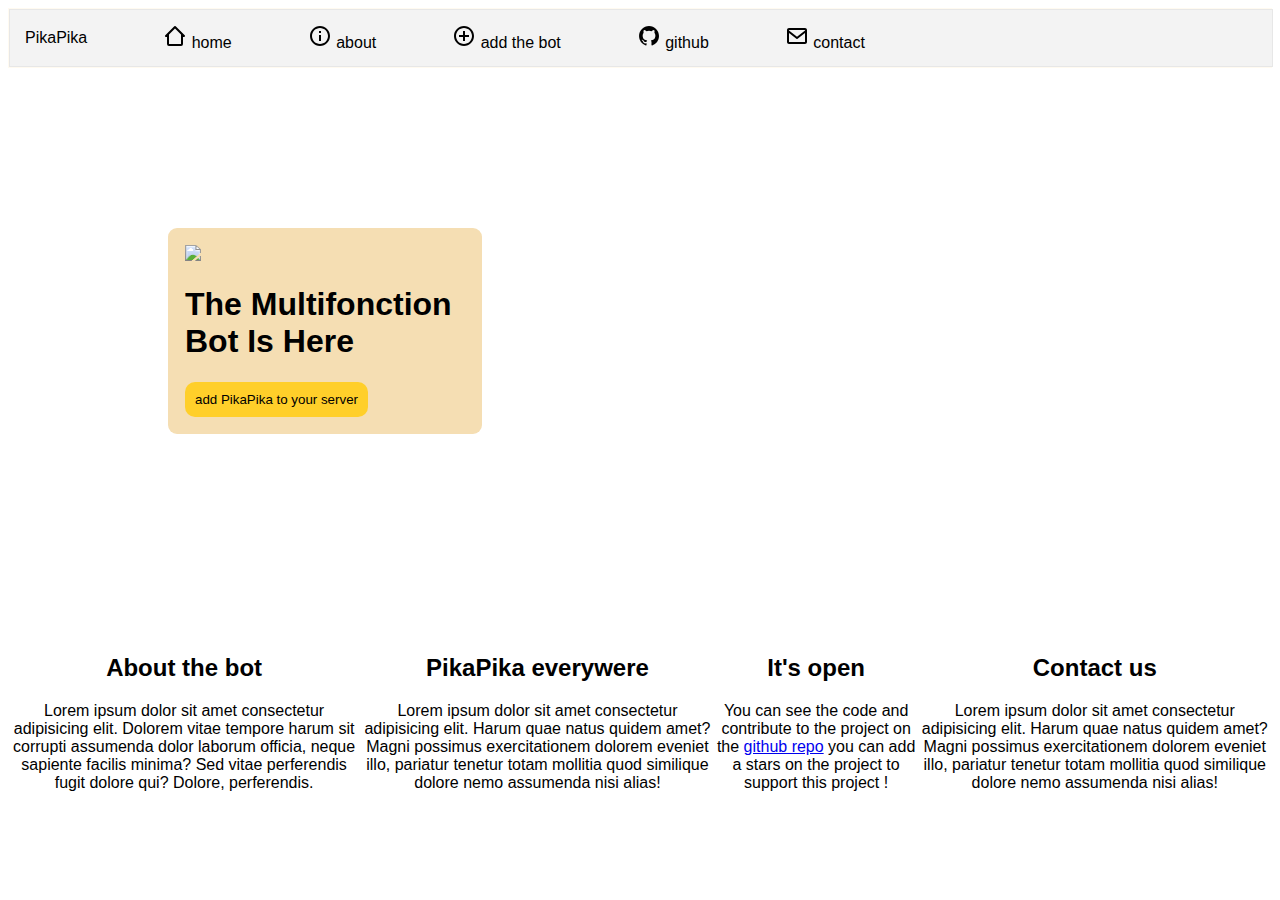
==== index.html @ 06b688c4 "*" ====
<!DOCTYPE html>
<html lang="en">
<head>
    <meta charset="UTF-8">
    <meta http-equiv="X-UA-Compatible" content="IE=edge">
    <meta name="viewport" content="width=device-width, initial-scale=1.0">
    <title>PikaPika Bot</title>
    <link rel="icon" href="assets/img/logo.webp">

    <link href="https://fonts.googleapis.com/css?family=Open+Sans:300,300i,400,400i,600,600i,700,700i|Raleway:300,300i,400,400i,500,500i,600,600i,700,700i|Poppins:300,300i,400,400i,500,500i,600,600i,700,700i" rel="stylesheet">
    <link rel="stylesheet" href="assets/css/style.css">
    <link rel="stylesheet" href="assets/css/breackpoint/index.css">
    <link rel="stylesheet" href="assets/css/navbar.css">
    <link rel="stylesheet" href="assets/css/breackpoint/navbar.css">
</head>
<body>
    <header>
        <nav>
            <div>
                <ul>
                    <li class="name">
                        <a href="index.html">
                            <span>PikaPika</span>
                        </a>
                    </li>
                    <li>
                        <a href="index.html">
                            <svg xmlns="http://www.w3.org/2000/svg" width="24" height="24" viewBox="0 0 24 24" style="fill: rgba(0, 0, 0, 1);transform: ;msFilter:;">
                                <path d="M12.71 2.29a1 1 0 0 0-1.42 0l-9 9a1 1 0 0 0 0 1.42A1 1 0 0 0 3 13h1v7a2 2 0 0 0 2 2h12a2 2 0 0 0 2-2v-7h1a1 1 0 0 0 1-1 1 1 0 0 0-.29-.71zM6 20v-9.59l6-6 6 6V20z"></path>
                            </svg>
                            <span class="btn-nav">home</span>
                        </a>
                    </li>
                    <li>
                        <a href="#about">
                            <svg xmlns="http://www.w3.org/2000/svg" width="24" height="24" viewBox="0 0 24 24" style="fill: rgba(0, 0, 0, 1);transform: ;msFilter:;">
                                <path d="M12 2C6.486 2 2 6.486 2 12s4.486 10 10 10 10-4.486 10-10S17.514 2 12 2zm0 18c-4.411 0-8-3.589-8-8s3.589-8 8-8 8 3.589 8 8-3.589 8-8 8z"></path>
                                <path d="M11 11h2v6h-2zm0-4h2v2h-2z"></path>
                            </svg>
                            <span class="btn-nav">about</span>
                        </a>
                    </li>
                    <li>
                        <a href="https://discord.com/oauth2/authorize?client_id=851741312164298752&permissions=8&scope=bot">
                            <svg xmlns="http://www.w3.org/2000/svg" width="24" height="24" viewBox="0 0 24 24" style="fill: rgba(0, 0, 0, 1);transform: ;msFilter:;">
                                <path d="M13 7h-2v4H7v2h4v4h2v-4h4v-2h-4z"></path>
                                <path d="M12 2C6.486 2 2 6.486 2 12s4.486 10 10 10 10-4.486 10-10S17.514 2 12 2zm0 18c-4.411 0-8-3.589-8-8s3.589-8 8-8 8 3.589 8 8-3.589 8-8 8z"></path>
                            </svg>
                            <span class="btn-nav">add the bot</span>
                        </a>
                    </li>
                    <li>
                        <a href="https://github.com/Zerbaib/BotDiscordTemplateDev">
                            <svg xmlns="http://www.w3.org/2000/svg" width="24" height="24" viewBox="0 0 24 24" style="fill: rgba(0, 0, 0, 1);transform: ;msFilter:;">
                                <path fill-rule="evenodd" clip-rule="evenodd" d="M12.026 2c-5.509 0-9.974 4.465-9.974 9.974 0 4.406 2.857 8.145 6.821 9.465.499.09.679-.217.679-.481 0-.237-.008-.865-.011-1.696-2.775.602-3.361-1.338-3.361-1.338-.452-1.152-1.107-1.459-1.107-1.459-.905-.619.069-.605.069-.605 1.002.07 1.527 1.028 1.527 1.028.89 1.524 2.336 1.084 2.902.829.091-.645.351-1.085.635-1.334-2.214-.251-4.542-1.107-4.542-4.93 0-1.087.389-1.979 1.024-2.675-.101-.253-.446-1.268.099-2.64 0 0 .837-.269 2.742 1.021a9.582 9.582 0 0 1 2.496-.336 9.554 9.554 0 0 1 2.496.336c1.906-1.291 2.742-1.021 2.742-1.021.545 1.372.203 2.387.099 2.64.64.696 1.024 1.587 1.024 2.675 0 3.833-2.33 4.675-4.552 4.922.355.308.675.916.675 1.846 0 1.334-.012 2.41-.012 2.737 0 .267.178.577.687.479C19.146 20.115 22 16.379 22 11.974 22 6.465 17.535 2 12.026 2z"></path>
                            </svg>
                            <span class="btn-nav">github</span>
                        </a>
                    </li>
                    <li>
                        <a href="contact.html">
                            <svg xmlns="http://www.w3.org/2000/svg" width="24" height="24" viewBox="0 0 24 24" style="fill: rgba(0, 0, 0, 1);transform: ;msFilter:;">
                                <path d="M20 4H4c-1.103 0-2 .897-2 2v12c0 1.103.897 2 2 2h16c1.103 0 2-.897 2-2V6c0-1.103-.897-2-2-2zm0 2v.511l-8 6.223-8-6.222V6h16zM4 18V9.044l7.386 5.745a.994.994 0 0 0 1.228 0L20 9.044 20.002 18H4z"></path>
                            </svg>
                            <span class="btn-nav">contact</span>
                        </a>
                    </li>
                </ul>
            </div>
        </nav>
    </header>

    <section id="home" class="home">
        <div class="card_pika">
            <img id="" src="assets/img/logo.webp">
            <h1>The Multifonction Bot Is Here</h1>
            <a href="https://discord.com/api/oauth2/authorize?client_id=851741312164298752&permissions=8&scope=bot">
                <button class="btnadd">add PikaPika to your server</button>
            </a>
        </div>
    </section>

    <main class="article">
        <section id="about">
            <h2>About the bot</h2>
            <p>Lorem ipsum dolor sit amet consectetur adipisicing elit. Dolorem vitae tempore harum sit corrupti assumenda dolor laborum officia, neque sapiente facilis minima? Sed vitae perferendis fugit dolore qui? Dolore, perferendis.</p>
        </section>
        <section id="add">
            <h2>PikaPika  everywere</h2>
            <p>Lorem ipsum dolor sit amet consectetur adipisicing elit. Harum quae natus quidem amet? Magni possimus exercitationem dolorem eveniet illo, pariatur tenetur totam mollitia quod similique dolore nemo assumenda nisi alias!</p>
        </section>
        <section id="github">
            <h2>It's open</h2>
            <p>You can see the code and contribute to the project on the <a href="https://github.com/Zerbaib/BotDiscordTemplateDev">github repo</a> you can add a stars on the project to support this project !</p>
        </section>
        <section id="contact">
            <h2>Contact us</h2>
            <p>Lorem ipsum dolor sit amet consectetur adipisicing elit. Harum quae natus quidem amet? Magni possimus exercitationem dolorem eveniet illo, pariatur tenetur totam mollitia quod similique dolore nemo assumenda nisi alias!</p>
        </section>
    </main>

    <footer>
    </footer>
</body>
</html>
---- assets/css/style.css ----
* {
    font-family: Arial, Helvetica, sans-serif;
}

header nav a {
    padding-left: 10px;
}

.navbar-nav mr-auto {
    list-style-type: none;
    margin: 0px;
    padding: 5px;
}

.navbar-nav mr-auto li {
    padding-left: 10px;
}

.home {
    padding-top: 10rem;
    padding-left: 10rem;
    padding-right: 34rem;
}

.home a {
    color: black;
    text-decoration: none;
}

.home h1 img {
    padding-bottom: 10px;
}

main {
    padding-top: 15rem;
    display: flex;
    align-items: center;
    justify-content: space-around;
    text-align: center;
}

.btnadd{
background: #ffcf2a;
border: none;
padding: 10px;
border-radius: 10px;
}

.card_pika{ 
    background-color: wheat;
    color: black;
    padding: 17px;
    border-radius: 9px;
    width: 50%;
}

nav {
    background-color: floralwhite;
    padding: 1px;
}

nav div ul li a {
    text-decoration: none;
    color: black;
}

nav div ul{
    display: flex;
    list-style-type : none;
}

nav div ul li {
    text-align: center;
    display : inline-block;
    width : 33;
}

nav div ul li {
    padding-left: 50px;
}

.name {
    text-align: center;
    padding-left: 0px;
    padding-top: 10px;
}
---- assets/css/breackpoint/index.css ----
@media (max-width: 1440px){
    .article {
        padding-top: 200px;
    }
}

@media (max-width: 1024px){
    .card_pika {
        width: 400px;
    }
    .home {
        padding-left: 100px;
        padding-top: 20px;
    }
    .article {
        padding-top: 200px;
    }
}

@media (max-width: 768px) {
    .home {
        padding-left: 70px;
        padding-top: 10px;
    }
    .card_pika {
        width: 300px;
    }
    .article {
        display: block;
        padding-top: 0px;
        padding-right: auto;
    }
}

@media (max-width: 425px) {
    .home {
        padding-left: 97px;
        padding-top: 10px;
    }
    .card_pika {
        width: 170px;
    }
}

@media (max-width: 375px) {
    .home {
        padding-left: 80px;
        padding-top: 10px;
    }
    .card_pika {
        width: 160px;
    }
}

@media (max-width: 320px) {
    .home {
        padding-left: 65px;
        padding-top: 10px;
    }
    .card_pika {
        width: 150px;
    }
}
---- assets/css/navbar.css ----
ul {
    list-style-type: none;
    margin: 0;
    padding: 0;
    overflow: hidden;
}

ul {
    border: 1px solid #e7e7e7;
    background-color: #f3f3f3;
}

ul {
    top: 0;
    left: 0;
    width: 100%;
}

li {
    float: left;
}

li a {
    display: block;
    text-align: center;
    padding: 14px 16px;
    text-decoration: none;
    color: black;
}

li a:hover {
    background-color: #6767;
}

.name {
    padding-top: 5px;
    padding-left: 5px;
}
---- assets/css/breackpoint/navbar.css ----
@media (max-width: 1440px){}

@media (max-width: 1024px){}

@media (max-width: 768px) {}

@media (max-width: 425px) {}

@media (max-width: 375px) {}

@media (max-width: 320px) {}
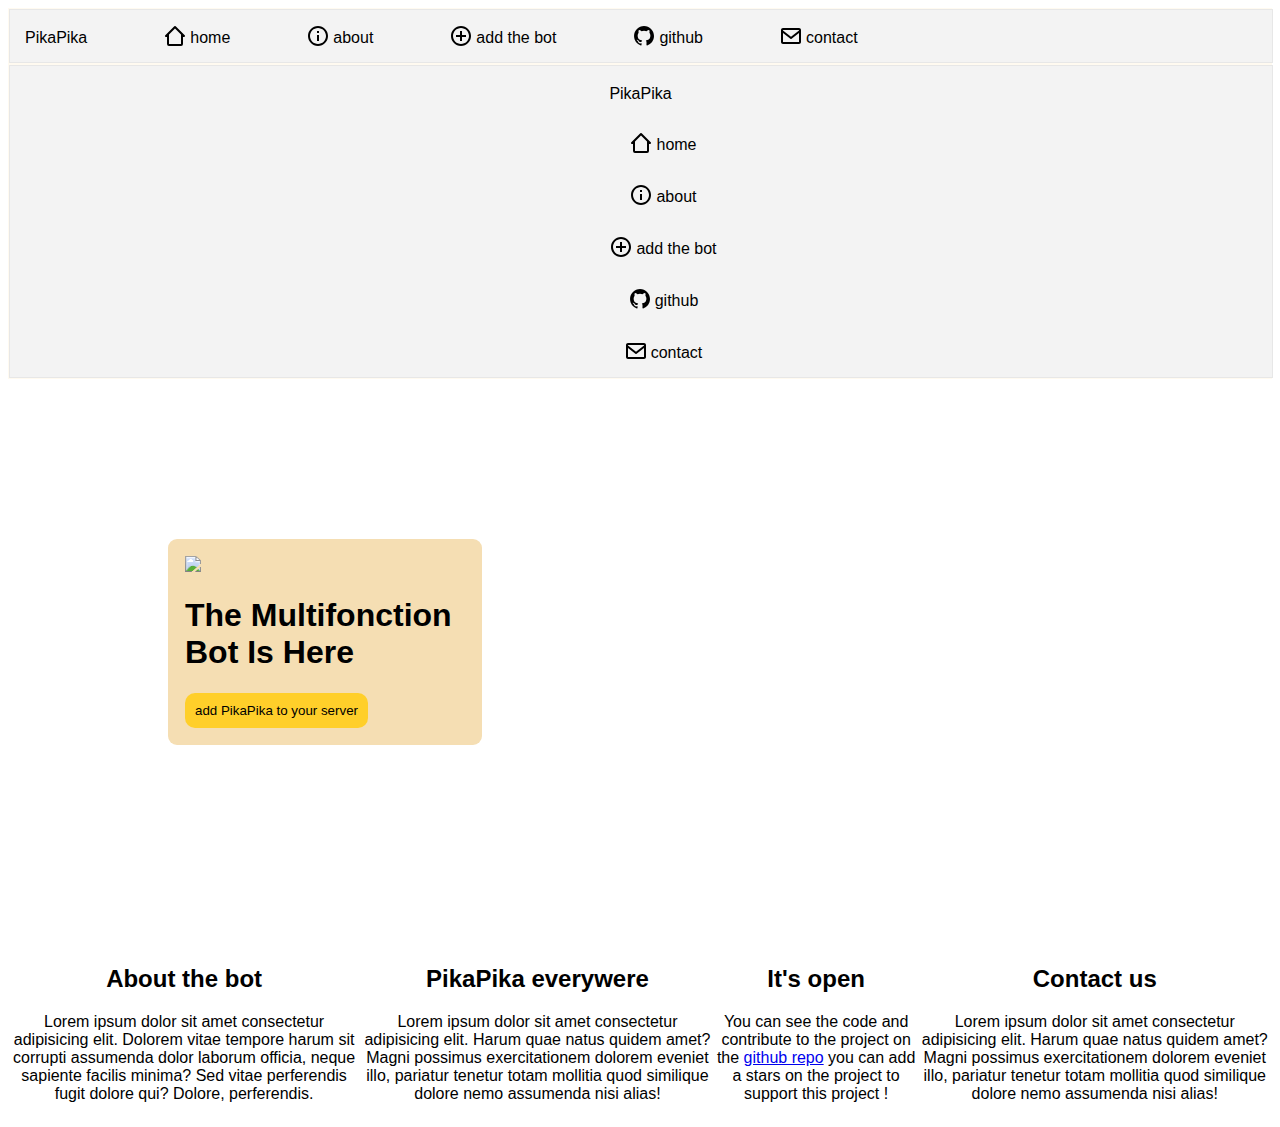
==== commit 475ccc86: "test navbar Amaury" ====
--- a/index.html
+++ b/index.html
@@ -12,11 +12,68 @@
     <link rel="stylesheet" href="assets/css/breackpoint/index.css">
     <link rel="stylesheet" href="assets/css/navbar.css">
     <link rel="stylesheet" href="assets/css/breackpoint/navbar.css">
+    <script src="main.js"></script>
 </head>
 <body>
     <header>
+        <nav class="desktop">
+            <div>
+                <ul>
+                    <li class="name">
+                        <a href="index.html">
+                            <span>PikaPika</span>
+                        </a>
+                    </li>
+                    <li>
+                        <a href="index.html">
+                            <svg xmlns="http://www.w3.org/2000/svg" width="24" height="24" viewBox="0 0 24 24" style="fill: rgba(0, 0, 0, 1);transform: ;msFilter:;">
+                                <path d="M12.71 2.29a1 1 0 0 0-1.42 0l-9 9a1 1 0 0 0 0 1.42A1 1 0 0 0 3 13h1v7a2 2 0 0 0 2 2h12a2 2 0 0 0 2-2v-7h1a1 1 0 0 0 1-1 1 1 0 0 0-.29-.71zM6 20v-9.59l6-6 6 6V20z"></path>
+                            </svg>
+                            <span class="btn-nav">home</span>
+                        </a>
+                    </li>
+                    <li>
+                        <a href="#about">
+                            <svg xmlns="http://www.w3.org/2000/svg" width="24" height="24" viewBox="0 0 24 24" style="fill: rgba(0, 0, 0, 1);transform: ;msFilter:;">
+                                <path d="M12 2C6.486 2 2 6.486 2 12s4.486 10 10 10 10-4.486 10-10S17.514 2 12 2zm0 18c-4.411 0-8-3.589-8-8s3.589-8 8-8 8 3.589 8 8-3.589 8-8 8z"></path>
+                                <path d="M11 11h2v6h-2zm0-4h2v2h-2z"></path>
+                            </svg>
+                            <span class="btn-nav">about</span>
+                        </a>
+                    </li>
+                    <li>
+                        <a href="https://discord.com/oauth2/authorize?client_id=851741312164298752&permissions=8&scope=bot">
+                            <svg xmlns="http://www.w3.org/2000/svg" width="24" height="24" viewBox="0 0 24 24" style="fill: rgba(0, 0, 0, 1);transform: ;msFilter:;">
+                                <path d="M13 7h-2v4H7v2h4v4h2v-4h4v-2h-4z"></path>
+                                <path d="M12 2C6.486 2 2 6.486 2 12s4.486 10 10 10 10-4.486 10-10S17.514 2 12 2zm0 18c-4.411 0-8-3.589-8-8s3.589-8 8-8 8 3.589 8 8-3.589 8-8 8z"></path>
+                            </svg>
+                            <span class="btn-nav">add the bot</span>
+                        </a>
+                    </li>
+                    <li>
+                        <a href="https://github.com/Zerbaib/BotDiscordTemplateDev">
+                            <svg xmlns="http://www.w3.org/2000/svg" width="24" height="24" viewBox="0 0 24 24" style="fill: rgba(0, 0, 0, 1);transform: ;msFilter:;">
+                                <path fill-rule="evenodd" clip-rule="evenodd" d="M12.026 2c-5.509 0-9.974 4.465-9.974 9.974 0 4.406 2.857 8.145 6.821 9.465.499.09.679-.217.679-.481 0-.237-.008-.865-.011-1.696-2.775.602-3.361-1.338-3.361-1.338-.452-1.152-1.107-1.459-1.107-1.459-.905-.619.069-.605.069-.605 1.002.07 1.527 1.028 1.527 1.028.89 1.524 2.336 1.084 2.902.829.091-.645.351-1.085.635-1.334-2.214-.251-4.542-1.107-4.542-4.93 0-1.087.389-1.979 1.024-2.675-.101-.253-.446-1.268.099-2.64 0 0 .837-.269 2.742 1.021a9.582 9.582 0 0 1 2.496-.336 9.554 9.554 0 0 1 2.496.336c1.906-1.291 2.742-1.021 2.742-1.021.545 1.372.203 2.387.099 2.64.64.696 1.024 1.587 1.024 2.675 0 3.833-2.33 4.675-4.552 4.922.355.308.675.916.675 1.846 0 1.334-.012 2.41-.012 2.737 0 .267.178.577.687.479C19.146 20.115 22 16.379 22 11.974 22 6.465 17.535 2 12.026 2z"></path>
+                            </svg>
+                            <span class="btn-nav">github</span>
+                        </a>
+                    </li>
+                    <li>
+                        <a href="contact.html">
+                            <svg xmlns="http://www.w3.org/2000/svg" width="24" height="24" viewBox="0 0 24 24" style="fill: rgba(0, 0, 0, 1);transform: ;msFilter:;">
+                                <path d="M20 4H4c-1.103 0-2 .897-2 2v12c0 1.103.897 2 2 2h16c1.103 0 2-.897 2-2V6c0-1.103-.897-2-2-2zm0 2v.511l-8 6.223-8-6.222V6h16zM4 18V9.044l7.386 5.745a.994.994 0 0 0 1.228 0L20 9.044 20.002 18H4z"></path>
+                            </svg>
+                            <span class="btn-nav">contact</span>
+                        </a>
+                    </li>
+                </ul>
+            </div>
+        </nav>
+        
         <nav>
-            <div>
+            <div id="menu">blabla</div>
+
+            <div class="responsive">
                 <ul>
                     <li class="name">
                         <a href="index.html">
--- a/assets/css/breackpoint/navbar.css
+++ b/assets/css/breackpoint/navbar.css
@@ -1,11 +1,67 @@
-@media (max-width: 1440px){}
+ul {
+    list-style-type: none;
+    margin: 0;
+    padding: 0;
+    overflow: hidden;
+}
 
-@media (max-width: 1024px){}
+ul {
+    border: 1px solid #e7e7e7;
+    background-color: #f3f3f3;
+}
 
-@media (max-width: 768px) {}
 
-@media (max-width: 425px) {}
+li {
+    float: left;
+}
 
-@media (max-width: 375px) {}
+li a {
+    display: flex;
+    text-align: center;
+    padding: 14px 16px;
+    text-decoration: none;
+    color: black;
+}
 
-@media (max-width: 320px) {}+li a:hover {
+    background-color: #6767;
+}
+
+.name {
+    padding-top: 5px;
+    padding-left: 5px;
+}
+
+.btn-nav {
+    padding-top: 5px;
+    padding-left: 3px;
+}
+
+.hide
+{
+    display: none;
+}
+#menu
+{
+    display: none;
+}
+
+.responsive ul
+{
+    display: flex;
+    flex-direction: column;
+    align-items: center;
+}
+
+@media (max-width : 768px) {
+    .desktop
+    {
+        display: none;
+    }
+    #menu
+  {
+    display: flex;
+    justify-content: center;
+  }
+
+}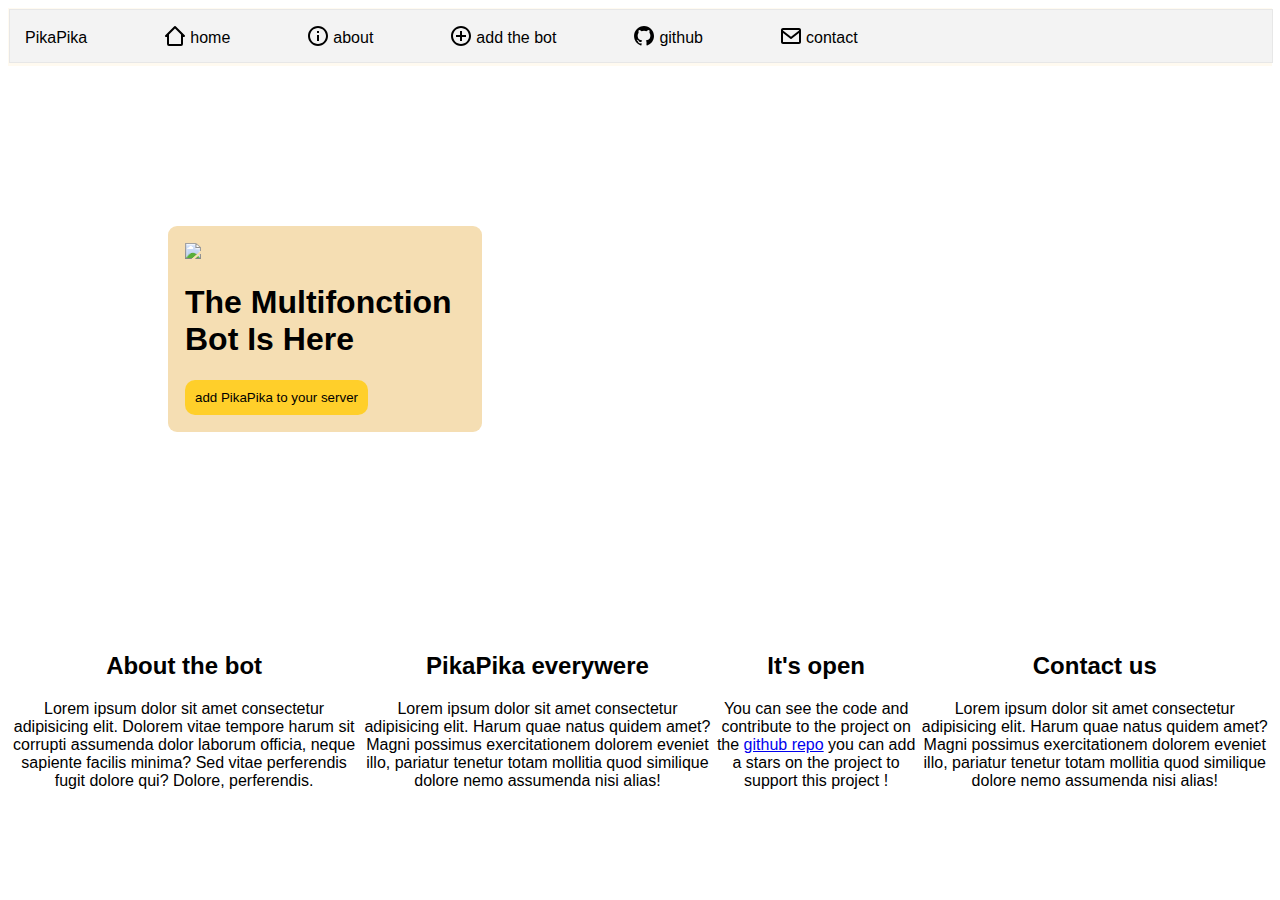
==== commit 3abd3ffb: "patch for Amaury commit (need new patch)" ====
--- a/index.html
+++ b/index.html
@@ -15,7 +15,7 @@
     <script src="main.js"></script>
 </head>
 <body>
-    <header>
+        <header>
         <nav class="desktop">
             <div>
                 <ul>
@@ -69,11 +69,11 @@
                 </ul>
             </div>
         </nav>
-        
+
         <nav>
             <div id="menu">blabla</div>
 
-            <div class="responsive">
+            <div class="responsive hide">
                 <ul>
                     <li class="name">
                         <a href="index.html">
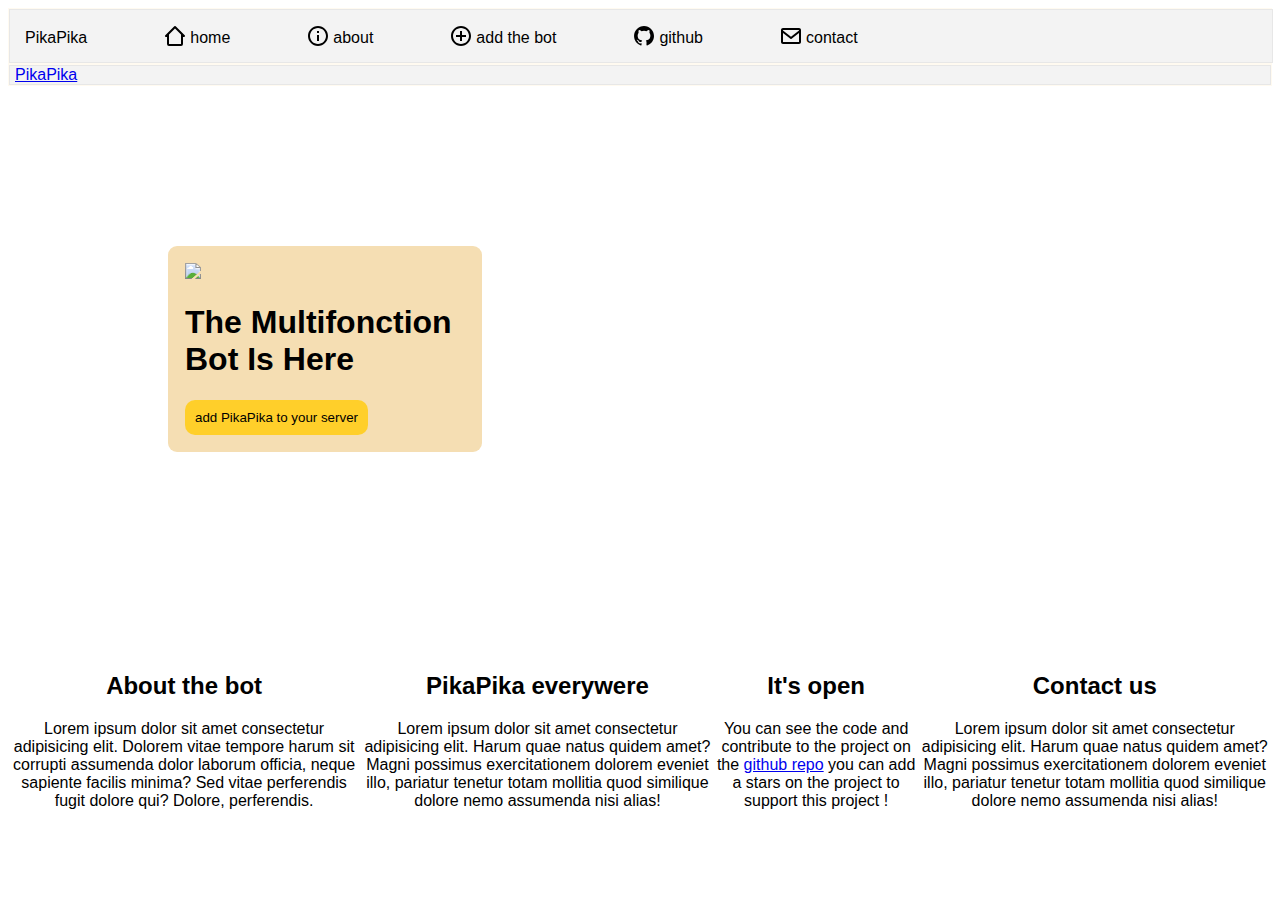
==== commit 0945f0c5: "in test" ====
--- a/index.html
+++ b/index.html
@@ -12,10 +12,9 @@
     <link rel="stylesheet" href="assets/css/breackpoint/index.css">
     <link rel="stylesheet" href="assets/css/navbar.css">
     <link rel="stylesheet" href="assets/css/breackpoint/navbar.css">
-    <script src="main.js"></script>
 </head>
 <body>
-        <header>
+    <header>
         <nav class="desktop">
             <div>
                 <ul>
@@ -71,15 +70,17 @@
         </nav>
 
         <nav>
-            <div id="menu">blabla</div>
-
+            <div class="nav-responsive">
+                <a href="index.html" class="name"><span>PikaPika</span></a>
+                <div id="menu">
+                    <svg xmlns="http://www.w3.org/2000/svg" width="24" height="24" viewBox="0 0 24 24" style="fill: rgba(0, 0, 0, 1);transform: ;msFilter:;">
+                        <path d="M4 6h16v2H4zm0 5h16v2H4zm0 5h16v2H4z"></path>
+                    </svg>
+                </div>
+            </div>
+            
             <div class="responsive hide">
                 <ul>
-                    <li class="name">
-                        <a href="index.html">
-                            <span>PikaPika</span>
-                        </a>
-                    </li>
                     <li>
                         <a href="index.html">
                             <svg xmlns="http://www.w3.org/2000/svg" width="24" height="24" viewBox="0 0 24 24" style="fill: rgba(0, 0, 0, 1);transform: ;msFilter:;">
@@ -158,5 +159,6 @@
 
     <footer>
     </footer>
+    <script src="assets/js/main.js"></script>
 </body>
 </html>--- a/assets/css/navbar.css
+++ b/assets/css/navbar.css
@@ -21,7 +21,7 @@
 }
 
 li a {
-    display: block;
+    display: flex;
     text-align: center;
     padding: 14px 16px;
     text-decoration: none;
@@ -35,4 +35,14 @@
 .name {
     padding-top: 5px;
     padding-left: 5px;
+}
+
+.btn-nav {
+    padding-top: 5px;
+    padding-left: 3px;
+}
+
+.nav-responsive {
+    border: 1px solid #e7e7e7;
+    background-color: #f3f3f3;
 }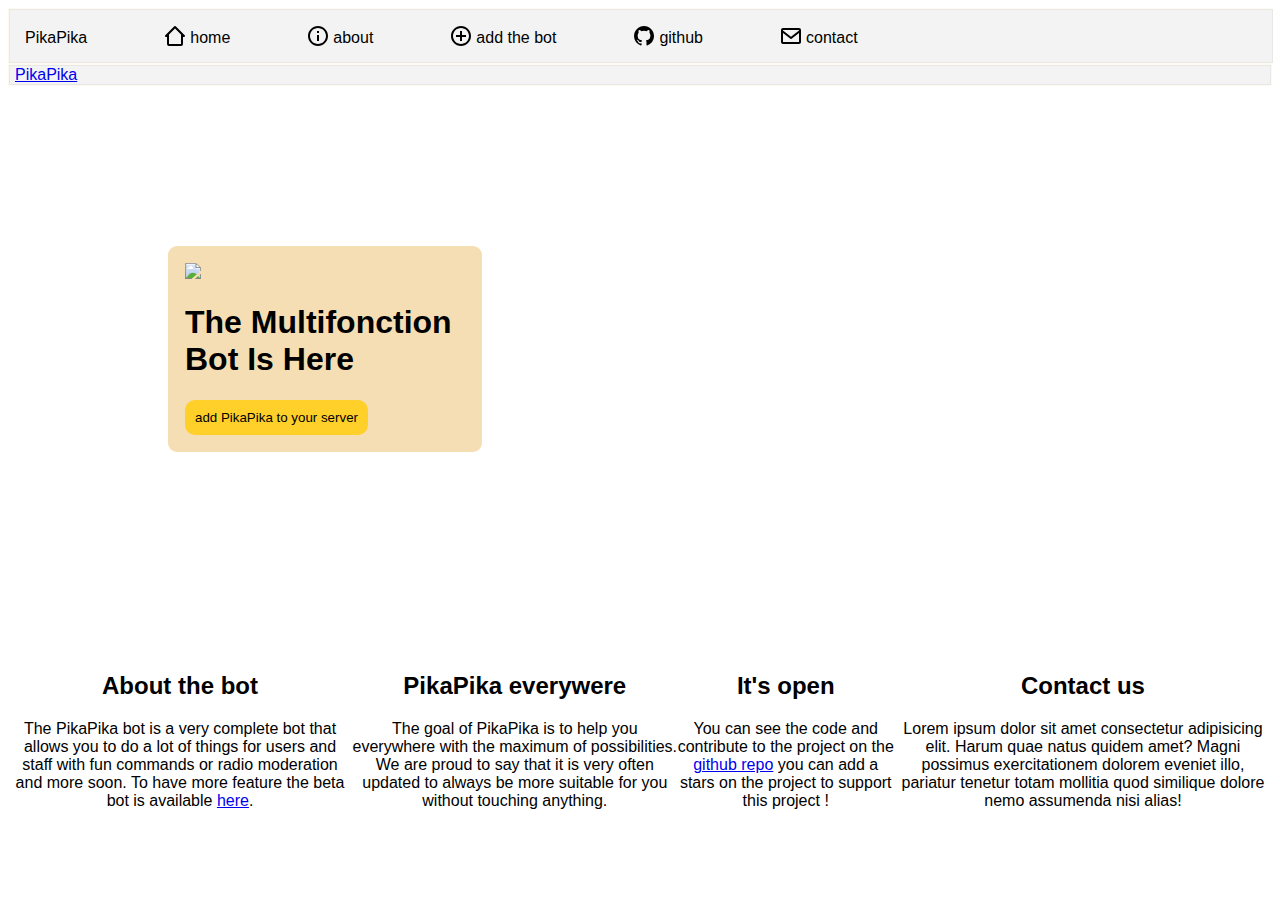
==== commit be02c269: "pikapika everywere" ====
--- a/index.html
+++ b/index.html
@@ -141,11 +141,11 @@
     <main class="article">
         <section id="about">
             <h2>About the bot</h2>
-            <p>Lorem ipsum dolor sit amet consectetur adipisicing elit. Dolorem vitae tempore harum sit corrupti assumenda dolor laborum officia, neque sapiente facilis minima? Sed vitae perferendis fugit dolore qui? Dolore, perferendis.</p>
+            <p>The PikaPika bot is a very complete bot that allows you to do a lot of things for users and staff with fun commands or radio moderation and more soon. To have more feature the beta bot is available <a href="https://discord.com/oauth2/authorize?client_id=1055275286947700806&scope=bot&permissions=8">here</a>.</p>
         </section>
         <section id="add">
-            <h2>PikaPika  everywere</h2>
-            <p>Lorem ipsum dolor sit amet consectetur adipisicing elit. Harum quae natus quidem amet? Magni possimus exercitationem dolorem eveniet illo, pariatur tenetur totam mollitia quod similique dolore nemo assumenda nisi alias!</p>
+            <h2>PikaPika everywere</h2>
+            <p>The goal of PikaPika is to help you everywhere with the maximum of possibilities. We are proud to say that it is very often updated to always be more suitable for you without touching anything.</p>
         </section>
         <section id="github">
             <h2>It's open</h2>
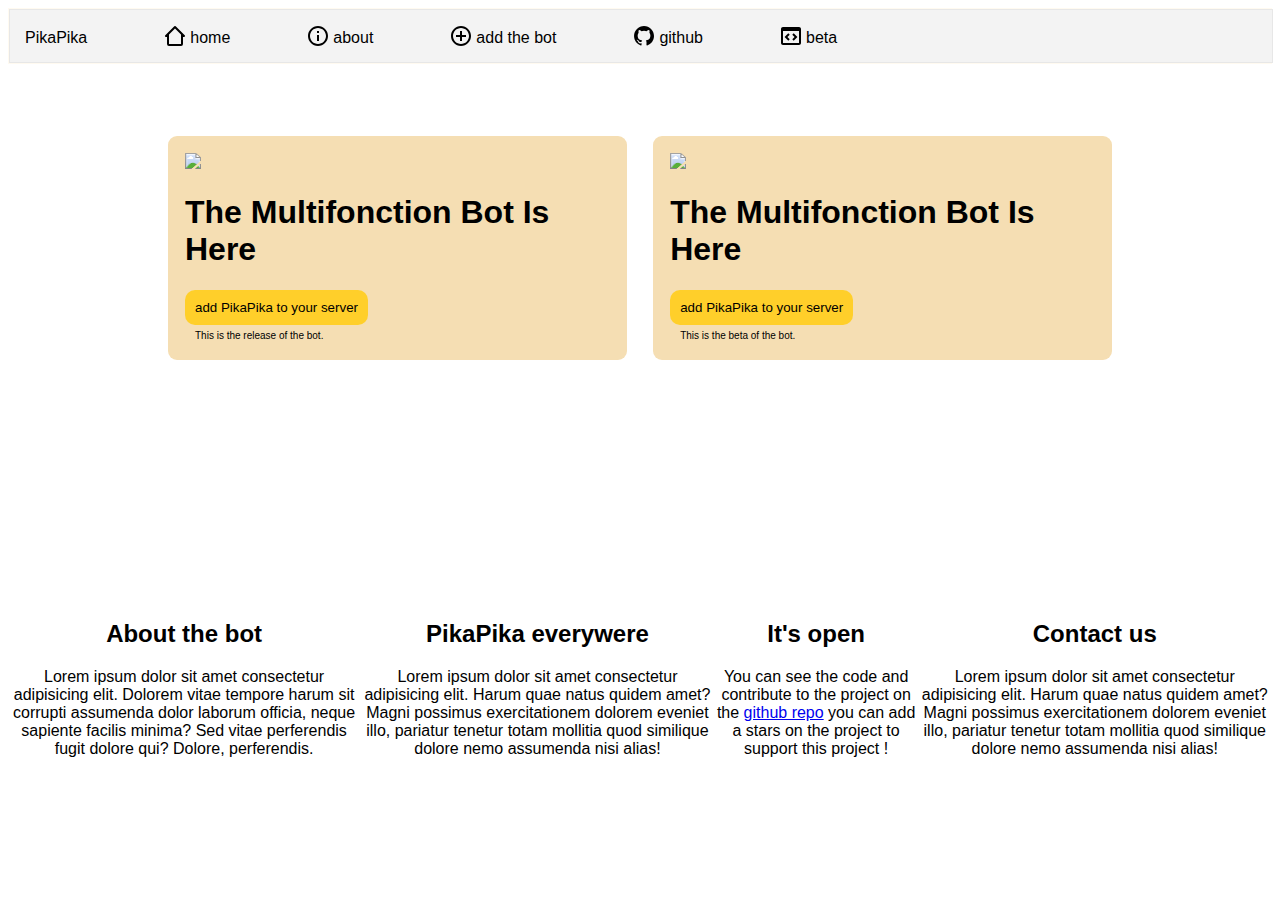
==== commit 598952ab: "bug correction" ====
--- a/index.html
+++ b/index.html
@@ -9,13 +9,13 @@
 
     <link href="https://fonts.googleapis.com/css?family=Open+Sans:300,300i,400,400i,600,600i,700,700i|Raleway:300,300i,400,400i,500,500i,600,600i,700,700i|Poppins:300,300i,400,400i,500,500i,600,600i,700,700i" rel="stylesheet">
     <link rel="stylesheet" href="assets/css/style.css">
-    <link rel="stylesheet" href="assets/css/breackpoint/index.css">
+    <link rel="stylesheet" href="assets/css/card.css">
+    <link rel="stylesheet" href="assets/css/breackpoint/redo.css">
     <link rel="stylesheet" href="assets/css/navbar.css">
-    <link rel="stylesheet" href="assets/css/breackpoint/navbar.css">
 </head>
 <body>
     <header>
-        <nav class="desktop">
+        <nav>
             <div>
                 <ul>
                     <li class="name">
@@ -25,7 +25,7 @@
                     </li>
                     <li>
                         <a href="index.html">
-                            <svg xmlns="http://www.w3.org/2000/svg" width="24" height="24" viewBox="0 0 24 24" style="fill: rgba(0, 0, 0, 1);transform: ;msFilter:;">
+                            <svg xmlns="http://www.w3.org/2000/svg" width="24" height="24" viewBox="0 0 24 24" style="fill: rgba(0, 0, 0, 1);transform: msFilter;">
                                 <path d="M12.71 2.29a1 1 0 0 0-1.42 0l-9 9a1 1 0 0 0 0 1.42A1 1 0 0 0 3 13h1v7a2 2 0 0 0 2 2h12a2 2 0 0 0 2-2v-7h1a1 1 0 0 0 1-1 1 1 0 0 0-.29-.71zM6 20v-9.59l6-6 6 6V20z"></path>
                             </svg>
                             <span class="btn-nav">home</span>
@@ -33,7 +33,7 @@
                     </li>
                     <li>
                         <a href="#about">
-                            <svg xmlns="http://www.w3.org/2000/svg" width="24" height="24" viewBox="0 0 24 24" style="fill: rgba(0, 0, 0, 1);transform: ;msFilter:;">
+                            <svg xmlns="http://www.w3.org/2000/svg" width="24" height="24" viewBox="0 0 24 24" style="fill: rgba(0, 0, 0, 1);transform: msFilter;">
                                 <path d="M12 2C6.486 2 2 6.486 2 12s4.486 10 10 10 10-4.486 10-10S17.514 2 12 2zm0 18c-4.411 0-8-3.589-8-8s3.589-8 8-8 8 3.589 8 8-3.589 8-8 8z"></path>
                                 <path d="M11 11h2v6h-2zm0-4h2v2h-2z"></path>
                             </svg>
@@ -42,7 +42,7 @@
                     </li>
                     <li>
                         <a href="https://discord.com/oauth2/authorize?client_id=851741312164298752&permissions=8&scope=bot">
-                            <svg xmlns="http://www.w3.org/2000/svg" width="24" height="24" viewBox="0 0 24 24" style="fill: rgba(0, 0, 0, 1);transform: ;msFilter:;">
+                            <svg xmlns="http://www.w3.org/2000/svg" width="24" height="24" viewBox="0 0 24 24" style="fill: rgba(0, 0, 0, 1);transform: msFilter;">
                                 <path d="M13 7h-2v4H7v2h4v4h2v-4h4v-2h-4z"></path>
                                 <path d="M12 2C6.486 2 2 6.486 2 12s4.486 10 10 10 10-4.486 10-10S17.514 2 12 2zm0 18c-4.411 0-8-3.589-8-8s3.589-8 8-8 8 3.589 8 8-3.589 8-8 8z"></path>
                             </svg>
@@ -50,77 +50,28 @@
                         </a>
                     </li>
                     <li>
-                        <a href="https://github.com/Zerbaib/BotDiscordTemplateDev">
-                            <svg xmlns="http://www.w3.org/2000/svg" width="24" height="24" viewBox="0 0 24 24" style="fill: rgba(0, 0, 0, 1);transform: ;msFilter:;">
+                        <a href="https://github.com/Person0z/discord.py-template">
+                            <svg xmlns="http://www.w3.org/2000/svg" width="24" height="24" viewBox="0 0 24 24" style="fill: rgba(0, 0, 0, 1);transform: msFilter;">
                                 <path fill-rule="evenodd" clip-rule="evenodd" d="M12.026 2c-5.509 0-9.974 4.465-9.974 9.974 0 4.406 2.857 8.145 6.821 9.465.499.09.679-.217.679-.481 0-.237-.008-.865-.011-1.696-2.775.602-3.361-1.338-3.361-1.338-.452-1.152-1.107-1.459-1.107-1.459-.905-.619.069-.605.069-.605 1.002.07 1.527 1.028 1.527 1.028.89 1.524 2.336 1.084 2.902.829.091-.645.351-1.085.635-1.334-2.214-.251-4.542-1.107-4.542-4.93 0-1.087.389-1.979 1.024-2.675-.101-.253-.446-1.268.099-2.64 0 0 .837-.269 2.742 1.021a9.582 9.582 0 0 1 2.496-.336 9.554 9.554 0 0 1 2.496.336c1.906-1.291 2.742-1.021 2.742-1.021.545 1.372.203 2.387.099 2.64.64.696 1.024 1.587 1.024 2.675 0 3.833-2.33 4.675-4.552 4.922.355.308.675.916.675 1.846 0 1.334-.012 2.41-.012 2.737 0 .267.178.577.687.479C19.146 20.115 22 16.379 22 11.974 22 6.465 17.535 2 12.026 2z"></path>
                             </svg>
                             <span class="btn-nav">github</span>
                         </a>
                     </li>
-                    <li>
+                    <!--<li>
                         <a href="contact.html">
                             <svg xmlns="http://www.w3.org/2000/svg" width="24" height="24" viewBox="0 0 24 24" style="fill: rgba(0, 0, 0, 1);transform: ;msFilter:;">
                                 <path d="M20 4H4c-1.103 0-2 .897-2 2v12c0 1.103.897 2 2 2h16c1.103 0 2-.897 2-2V6c0-1.103-.897-2-2-2zm0 2v.511l-8 6.223-8-6.222V6h16zM4 18V9.044l7.386 5.745a.994.994 0 0 0 1.228 0L20 9.044 20.002 18H4z"></path>
                             </svg>
                             <span class="btn-nav">contact</span>
-                        </a>
-                    </li>
-                </ul>
-            </div>
-        </nav>
-
-        <nav>
-            <div class="nav-responsive">
-                <a href="index.html" class="name"><span>PikaPika</span></a>
-                <div id="menu">
-                    <svg xmlns="http://www.w3.org/2000/svg" width="24" height="24" viewBox="0 0 24 24" style="fill: rgba(0, 0, 0, 1);transform: ;msFilter:;">
-                        <path d="M4 6h16v2H4zm0 5h16v2H4zm0 5h16v2H4z"></path>
-                    </svg>
-                </div>
-            </div>
-            
-            <div class="responsive hide">
-                <ul>
+                           </a>
+                    </li>-->
                     <li>
-                        <a href="index.html">
-                            <svg xmlns="http://www.w3.org/2000/svg" width="24" height="24" viewBox="0 0 24 24" style="fill: rgba(0, 0, 0, 1);transform: ;msFilter:;">
-                                <path d="M12.71 2.29a1 1 0 0 0-1.42 0l-9 9a1 1 0 0 0 0 1.42A1 1 0 0 0 3 13h1v7a2 2 0 0 0 2 2h12a2 2 0 0 0 2-2v-7h1a1 1 0 0 0 1-1 1 1 0 0 0-.29-.71zM6 20v-9.59l6-6 6 6V20z"></path>
+                        <a href="beta.html">
+                            <svg xmlns="http://www.w3.org/2000/svg" width="24" height="24" viewBox="0 0 24 24" style="fill: rgba(0, 0, 0, 1);transform: msFilter;">
+                                <path d="M20 3H4c-1.103 0-2 .897-2 2v14c0 1.103.897 2 2 2h16c1.103 0 2-.897 2-2V5c0-1.103-.897-2-2-2zM4 19V7h16l.002 12H4z"></path>
+                                <path d="M9.293 9.293 5.586 13l3.707 3.707 1.414-1.414L8.414 13l2.293-2.293zm5.414 0-1.414 1.414L15.586 13l-2.293 2.293 1.414 1.414L18.414 13z"></path>
                             </svg>
-                            <span class="btn-nav">home</span>
-                        </a>
-                    </li>
-                    <li>
-                        <a href="#about">
-                            <svg xmlns="http://www.w3.org/2000/svg" width="24" height="24" viewBox="0 0 24 24" style="fill: rgba(0, 0, 0, 1);transform: ;msFilter:;">
-                                <path d="M12 2C6.486 2 2 6.486 2 12s4.486 10 10 10 10-4.486 10-10S17.514 2 12 2zm0 18c-4.411 0-8-3.589-8-8s3.589-8 8-8 8 3.589 8 8-3.589 8-8 8z"></path>
-                                <path d="M11 11h2v6h-2zm0-4h2v2h-2z"></path>
-                            </svg>
-                            <span class="btn-nav">about</span>
-                        </a>
-                    </li>
-                    <li>
-                        <a href="https://discord.com/oauth2/authorize?client_id=851741312164298752&permissions=8&scope=bot">
-                            <svg xmlns="http://www.w3.org/2000/svg" width="24" height="24" viewBox="0 0 24 24" style="fill: rgba(0, 0, 0, 1);transform: ;msFilter:;">
-                                <path d="M13 7h-2v4H7v2h4v4h2v-4h4v-2h-4z"></path>
-                                <path d="M12 2C6.486 2 2 6.486 2 12s4.486 10 10 10 10-4.486 10-10S17.514 2 12 2zm0 18c-4.411 0-8-3.589-8-8s3.589-8 8-8 8 3.589 8 8-3.589 8-8 8z"></path>
-                            </svg>
-                            <span class="btn-nav">add the bot</span>
-                        </a>
-                    </li>
-                    <li>
-                        <a href="https://github.com/Zerbaib/BotDiscordTemplateDev">
-                            <svg xmlns="http://www.w3.org/2000/svg" width="24" height="24" viewBox="0 0 24 24" style="fill: rgba(0, 0, 0, 1);transform: ;msFilter:;">
-                                <path fill-rule="evenodd" clip-rule="evenodd" d="M12.026 2c-5.509 0-9.974 4.465-9.974 9.974 0 4.406 2.857 8.145 6.821 9.465.499.09.679-.217.679-.481 0-.237-.008-.865-.011-1.696-2.775.602-3.361-1.338-3.361-1.338-.452-1.152-1.107-1.459-1.107-1.459-.905-.619.069-.605.069-.605 1.002.07 1.527 1.028 1.527 1.028.89 1.524 2.336 1.084 2.902.829.091-.645.351-1.085.635-1.334-2.214-.251-4.542-1.107-4.542-4.93 0-1.087.389-1.979 1.024-2.675-.101-.253-.446-1.268.099-2.64 0 0 .837-.269 2.742 1.021a9.582 9.582 0 0 1 2.496-.336 9.554 9.554 0 0 1 2.496.336c1.906-1.291 2.742-1.021 2.742-1.021.545 1.372.203 2.387.099 2.64.64.696 1.024 1.587 1.024 2.675 0 3.833-2.33 4.675-4.552 4.922.355.308.675.916.675 1.846 0 1.334-.012 2.41-.012 2.737 0 .267.178.577.687.479C19.146 20.115 22 16.379 22 11.974 22 6.465 17.535 2 12.026 2z"></path>
-                            </svg>
-                            <span class="btn-nav">github</span>
-                        </a>
-                    </li>
-                    <li>
-                        <a href="contact.html">
-                            <svg xmlns="http://www.w3.org/2000/svg" width="24" height="24" viewBox="0 0 24 24" style="fill: rgba(0, 0, 0, 1);transform: ;msFilter:;">
-                                <path d="M20 4H4c-1.103 0-2 .897-2 2v12c0 1.103.897 2 2 2h16c1.103 0 2-.897 2-2V6c0-1.103-.897-2-2-2zm0 2v.511l-8 6.223-8-6.222V6h16zM4 18V9.044l7.386 5.745a.994.994 0 0 0 1.228 0L20 9.044 20.002 18H4z"></path>
-                            </svg>
-                            <span class="btn-nav">contact</span>
+                            <span class="btn-nav">beta</span>
                         </a>
                     </li>
                 </ul>
@@ -129,23 +80,32 @@
     </header>
 
     <section id="home" class="home">
-        <div class="card_pika">
+        <div class="release">
             <img id="" src="assets/img/logo.webp">
             <h1>The Multifonction Bot Is Here</h1>
             <a href="https://discord.com/api/oauth2/authorize?client_id=851741312164298752&permissions=8&scope=bot">
                 <button class="btnadd">add PikaPika to your server</button>
             </a>
+            <p class="descrition_card">This is the release of the bot.</p>
+        </div>
+        <div class="beta">
+            <img id="" src="assets/img/logobeta.png">
+            <h1>The Multifonction Bot Is Here</h1>
+            <a href="https://discord.com/api/oauth2/authorize?client_id=851741312164298752&permissions=8&scope=bot">
+                <button class="btnadd">add PikaPika to your server</button>
+            </a>
+            <p class="descrition_card">This is the beta of the bot.</p>
         </div>
     </section>
 
     <main class="article">
         <section id="about">
             <h2>About the bot</h2>
-            <p>The PikaPika bot is a very complete bot that allows you to do a lot of things for users and staff with fun commands or radio moderation and more soon. To have more feature the beta bot is available <a href="https://discord.com/oauth2/authorize?client_id=1055275286947700806&scope=bot&permissions=8">here</a>.</p>
+            <p>Lorem ipsum dolor sit amet consectetur adipisicing elit. Dolorem vitae tempore harum sit corrupti assumenda dolor laborum officia, neque sapiente facilis minima? Sed vitae perferendis fugit dolore qui? Dolore, perferendis.</p>
         </section>
         <section id="add">
-            <h2>PikaPika everywere</h2>
-            <p>The goal of PikaPika is to help you everywhere with the maximum of possibilities. We are proud to say that it is very often updated to always be more suitable for you without touching anything.</p>
+            <h2>PikaPika  everywere</h2>
+            <p>Lorem ipsum dolor sit amet consectetur adipisicing elit. Harum quae natus quidem amet? Magni possimus exercitationem dolorem eveniet illo, pariatur tenetur totam mollitia quod similique dolore nemo assumenda nisi alias!</p>
         </section>
         <section id="github">
             <h2>It's open</h2>
@@ -159,6 +119,5 @@
 
     <footer>
     </footer>
-    <script src="assets/js/main.js"></script>
 </body>
 </html>--- a/assets/css/card.css
+++ b/assets/css/card.css
@@ -0,0 +1,47 @@
+.home {
+    padding-top: 4.5rem;
+    padding-left: 10rem;
+    padding-right: 10rem;
+    overflow: hidden;
+}
+
+.home a {
+    color: black;
+    text-decoration: none;
+}
+
+.home h1 img {
+    padding-bottom: 10px;
+}
+
+.release{ 
+    background-color: wheat;
+    color: black;
+    padding: 17px;
+    border-radius: 9px;
+    width: 45%;
+    float:left;
+}
+
+.beta{ 
+    background-color: wheat;
+    color: black;
+    padding: 17px;
+    border-radius: 9px;
+    width: 45%;
+    float:right;
+}
+
+.descrition_card{
+    margin-bottom: 2px;
+    margin-top: 5px;
+    font-size: x-small;
+    padding-left: 10px;
+}
+
+.btnadd{
+    background: #ffcf2a;
+    border: none;
+    padding: 10px;
+    border-radius: 10px;
+}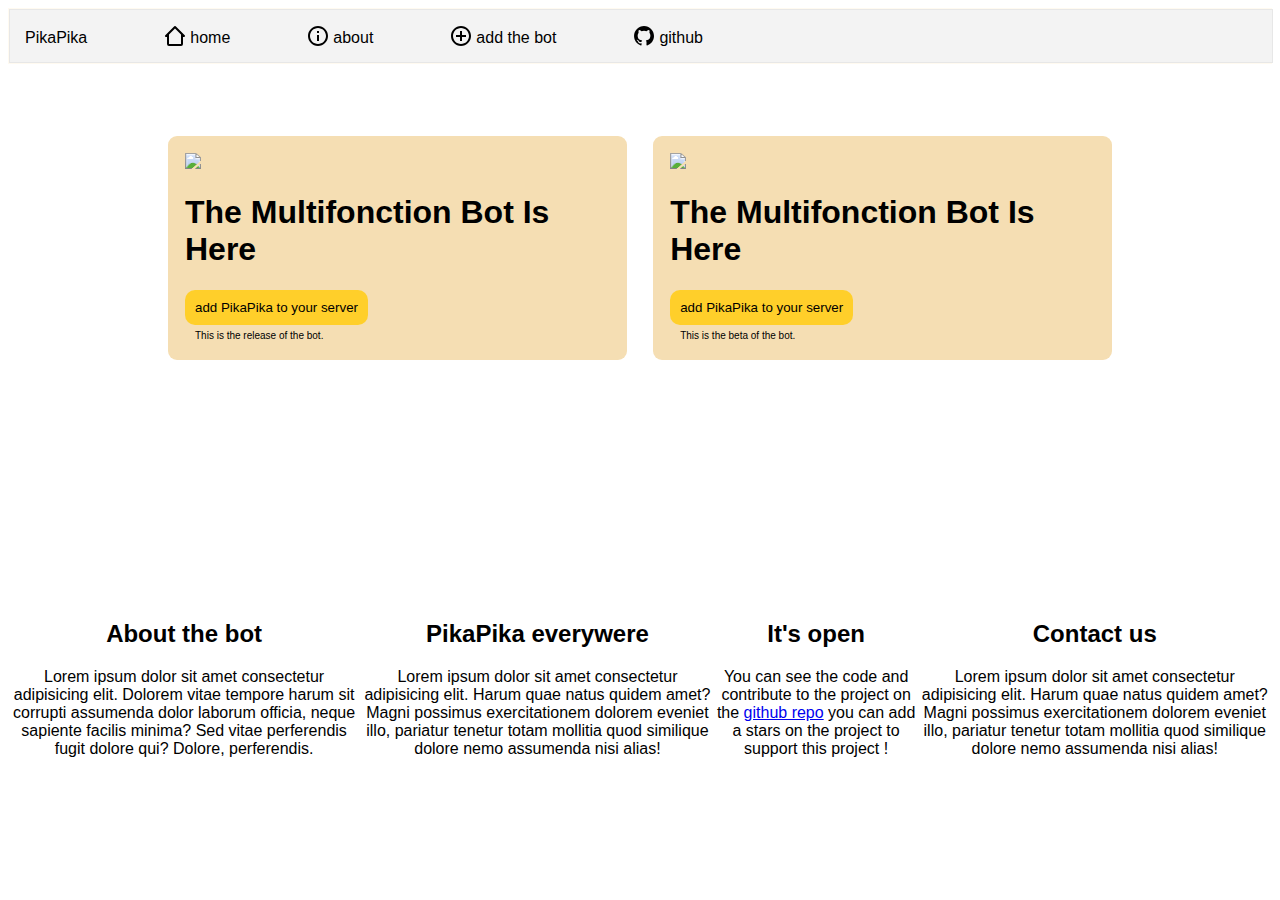
==== commit 6bfbe02f: "beta page clear" ====
--- a/index.html
+++ b/index.html
@@ -64,7 +64,7 @@
                             </svg>
                             <span class="btn-nav">contact</span>
                            </a>
-                    </li>-->
+                    </li>
                     <li>
                         <a href="beta.html">
                             <svg xmlns="http://www.w3.org/2000/svg" width="24" height="24" viewBox="0 0 24 24" style="fill: rgba(0, 0, 0, 1);transform: msFilter;">
@@ -73,7 +73,7 @@
                             </svg>
                             <span class="btn-nav">beta</span>
                         </a>
-                    </li>
+                    </li>-->
                 </ul>
             </div>
         </nav>
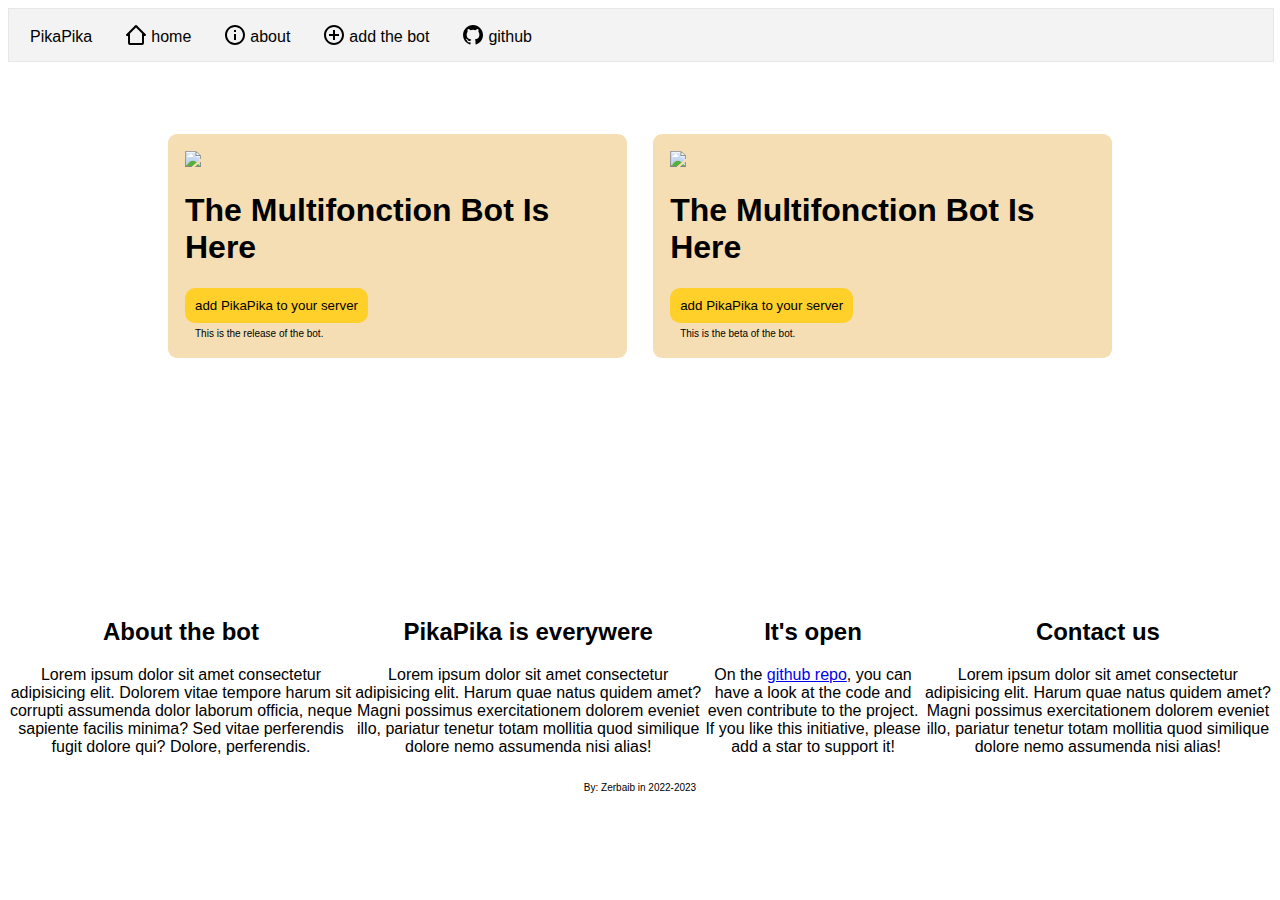
==== commit 4618fc08: "footer" ====
--- a/index.html
+++ b/index.html
@@ -104,12 +104,12 @@
             <p>Lorem ipsum dolor sit amet consectetur adipisicing elit. Dolorem vitae tempore harum sit corrupti assumenda dolor laborum officia, neque sapiente facilis minima? Sed vitae perferendis fugit dolore qui? Dolore, perferendis.</p>
         </section>
         <section id="add">
-            <h2>PikaPika  everywere</h2>
+            <h2>PikaPika is everywere</h2>
             <p>Lorem ipsum dolor sit amet consectetur adipisicing elit. Harum quae natus quidem amet? Magni possimus exercitationem dolorem eveniet illo, pariatur tenetur totam mollitia quod similique dolore nemo assumenda nisi alias!</p>
         </section>
         <section id="github">
             <h2>It's open</h2>
-            <p>You can see the code and contribute to the project on the <a href="https://github.com/Zerbaib/BotDiscordTemplateDev">github repo</a> you can add a stars on the project to support this project !</p>
+            <p>On the <a href="https://github.com/Zerbaib/BotDiscordTemplateDev">github repo</a>, you can have a look at the code and even contribute to the project. If you like this initiative, please add a star to support it!</p>
         </section>
         <section id="contact">
             <h2>Contact us</h2>
@@ -118,6 +118,7 @@
     </main>
 
     <footer>
+        <p>By: Zerbaib in 2022-2023</p>
     </footer>
 </body>
 </html>--- a/assets/css/style.css
+++ b/assets/css/style.css
@@ -1,34 +1,5 @@
 * {
     font-family: Arial, Helvetica, sans-serif;
-}
-
-header nav a {
-    padding-left: 10px;
-}
-
-.navbar-nav mr-auto {
-    list-style-type: none;
-    margin: 0px;
-    padding: 5px;
-}
-
-.navbar-nav mr-auto li {
-    padding-left: 10px;
-}
-
-.home {
-    padding-top: 10rem;
-    padding-left: 10rem;
-    padding-right: 34rem;
-}
-
-.home a {
-    color: black;
-    text-decoration: none;
-}
-
-.home h1 img {
-    padding-bottom: 10px;
 }
 
 main {
@@ -39,48 +10,7 @@
     text-align: center;
 }
 
-.btnadd{
-background: #ffcf2a;
-border: none;
-padding: 10px;
-border-radius: 10px;
-}
-
-.card_pika{ 
-    background-color: wheat;
-    color: black;
-    padding: 17px;
-    border-radius: 9px;
-    width: 50%;
-}
-
-nav {
-    background-color: floralwhite;
-    padding: 1px;
-}
-
-nav div ul li a {
-    text-decoration: none;
-    color: black;
-}
-
-nav div ul{
-    display: flex;
-    list-style-type : none;
-}
-
-nav div ul li {
+footer {
     text-align: center;
-    display : inline-block;
-    width : 33;
-}
-
-nav div ul li {
-    padding-left: 50px;
-}
-
-.name {
-    text-align: center;
-    padding-left: 0px;
-    padding-top: 10px;
+    font-size: x-small;
 }--- a/assets/css/breackpoint/redo.css
+++ b/assets/css/breackpoint/redo.css
@@ -0,0 +1,72 @@
+@media (width <= 320px) {
+    .home {
+        padding-left: 5px;
+        padding-top: 5px;
+    }
+    .card_pika {
+        width: 50px;
+    }
+}
+
+@media (320px <= width <= 375px) {
+    .home {
+        padding-left: 50px;
+        padding-top: 10px;
+    }
+    .card_pika {
+        width: 160px;
+    }
+}
+
+@media (375 <= width <= 425px) {
+    #home.home {
+        padding-top: 5px;
+        padding-left: 0px;
+        padding-right: 0px;
+        align-items: center;
+    }
+    #release.release {
+        align-items: center;
+    }
+    #release.beta {
+        align-items: center;
+    }
+}
+
+@media (426px <= width <= 768px) {
+    #release.release {
+        width: 265px;
+
+    }
+    #beta.beta {
+        width: 265px;
+    }
+    #home.home {
+        padding-left: 50px;
+        padding-right: 50px;
+        padding-top: 20px;
+    }
+    .article {
+        display: block;
+        padding-top: 0px;
+        padding-right: auto;
+    }
+}
+
+@media (769px <= width <= 1024px){
+    .release {
+        width: 350px;
+    }
+    .beta {
+        width: 350px;
+    }
+    .home {
+        padding-left: 75px;
+        padding-top: 20px;
+        padding-right: 75px;
+        padding-bottom: 0px;
+    }
+    .article {
+        padding-top: 150px;
+    }
+}